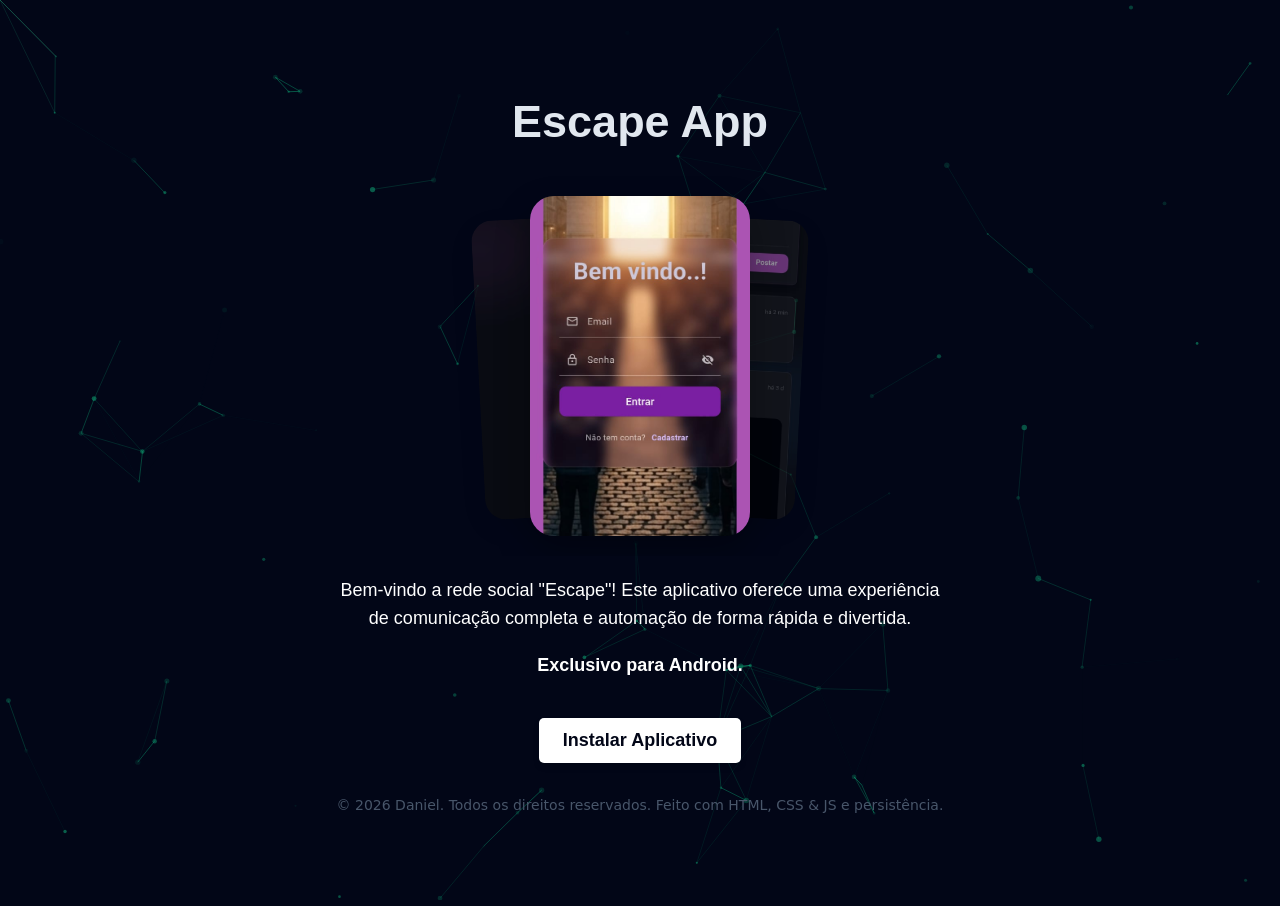
==== cardinformativo.html @ 11ec9598 "adicionando projeto app escape" ====
<!DOCTYPE html>
<html lang="pt-br">

<head>
    <meta charset="UTF-8">
    <meta name="viewport" content="width=device-width, initial-scale=1.0">
    <title>Baixar Escape App</title>
    <link rel="stylesheet" href="style/cardinformativo.css">
</head>

<body>
    <!-- Desenhado o fundo do site-->
    <canvas id="tech-canvas"></canvas>

    <div class="container">
        <h1>Escape App</h1>
        <div class="image-3d">
            <div class="carrossel-3d" id="carrossel">
                <div class="slide-item active" data-index="0"><img src="images/imageApp.jpeg"
                        alt="representação do app"></div>
                <div class="slide-item" data-index="1"><img src="images/imageApp2.jpeg" alt="representação do app">
                </div>
                <div class="slide-item" data-index="2"><img src="images/imageApp3.jpeg" alt="representação do app">
                </div>
                <div class="slide-item" data-index="3"><img src="images/imageApp4.jpeg" alt="representação do app">
                </div>
                <div class="slide-item" data-index="4"><img src="images/imageApp5.jpeg" alt="representação do app">
                </div>
                <div class="slide-item" data-index="5"><img src="images/imageApp6.jpeg" alt="representação do app">
                </div>
            </div>
        </div>

        <p>Bem-vindo a rede social "Escape"! Este aplicativo oferece uma experiência de comunicação completa e automação
            de forma rápida e divertida.</p>
        <p><strong>Exclusivo para Android.</strong></p>

        <!-- Botão que apenas abre o Pop-up interno -->
        <button class="btn-trigger" onclick="abrirModal()">Instalar Aplicativo</button>
    </div>

    <!-- Estrutura do Pop-up (Modal) -->
    <div class="modal-overlay" id="meuModal">
        <div class="modal-box">
            <h3 id="modalTitulo">Confirmação de Download</h3>
            <p clas=" modalP" id="modalTexto">Você realmente quer baixar esse arquivo?</p>

            <div class="modal-buttons" id="botoesModal">
                <button class="btn-modal btn-confirm" onclick="iniciarDownload()">Sim</button>
                <button class="btn-modal btn-cancel" onclick="fecharModal()">Não</button>
            </div>

            <!-- Barra que vai encher simulando o download -->
            <div class="progress-container" id="progressoContainer">
                <div class="progress-bar" id="barraProgresso"></div>
            </div>
        </div>
    </div>

    <!-- Footer-->
    <footer>
        <span>&copy; 2026 Daniel. Todos os direitos reservados.</span>
        <span>Feito com <span class="heart">HTML, CSS & JS</span> e persistência.</span>
    </footer>

    <script src="js/backgroud.js"></script>

    <script src="js/cardinformativo.js"></script>

</body>

</html>
---- style/cardinformativo.css ----
:root {
    --slate-950: hsl(229, 84%, 5%);
    --slate-600: hsl(215, 19%, 35%);
    --slate-400: hsl(215, 20%, 65%);
    --slate-300: hsl(213, 27%, 84%);
    --slate-200: hsl(214, 32%, 91%);

    --btn-color: hsl(183, 100%, 50%);
}

html {
    max-width: 100%;
    overflow-x: hidden;
}

body {
    background-color: var(--slate-950);
    color: var(--slate-200);
    font-family: ui-sans-serif, system-ui, -apple-system, BlinkMacSystemFont, "Segoe UI", Roboto, "Helvetica Neue", sans-serif;
    overflow-x: hidden;
    line-height: 1.5;
    text-align: center;
    padding: 50px 20px;
}

#tech-canvas {
    position: fixed;
    top: 0;
    left: 0;
    width: 100vw;
    height: 100vh;
    pointer-events: none;
}

.container {
    position: relative;
    /* Mantém o fluxo normal para o conteúdo */
    z-index: 1;
    /* Fica na frente do fundo */
    color: white;
    font-family: sans-serif;

    width: 100%;
    max-width: 600px;
    margin: 0 auto;
    padding: 0 1.5rem;
    text-align: center;
}

.image-3d {
    width: 100%;
    max-width: 500px;
    height: 380px;
    margin: 20px auto;
    display: flex;
    align-items: center;
    justify-content: center;
    position: relative;
    overflow: hidden;
}

/* O contêiner que vai girar as imagens */
.carrossel-3d {
    width: 220px;
    height: 340px;
    position: relative;
    cursor: grab;
}

.carrossel-3d:active {
    cursor: grabbing;
}

/* Configuração de cada tela do app */
.slide-item {
    position: absolute;
    width: 100%;
    height: 100%;
    left: 0;
    top: 0;
    border-radius: 24px;
    overflow: hidden;
    box-shadow: 0 10px 30px rgba(0, 0, 0, 0.15);

    /* Sombra suave */
    transition: transform 0.6s cubic-bezier(0.25, 1, 0.5, 1),
        opacity 0.6s ease,
        z-index 0.6s ease;
    opacity: 0;
    pointer-events: none;
}

.slide-item img {
    width: 100%;
    height: 100%;
    object-fit: cover;
}

.slide-item.active {
    transform: translateX(0) scale(1) rotate(0deg);
    opacity: 1;
    z-index: 4;
    pointer-events: auto;
    box-shadow: 0 15px 35px rgba(0, 0, 0, 0.3);
}

.slide-item.next {
    transform: translateX(65px) scale(0.88) rotate(3deg);
    opacity: 0.6;
    z-index: 3;
}

.slide-item.prev {
    transform: translateX(-65px) scale(0.88) rotate(-3deg);
    opacity: 0.6;
    z-index: 3;
}

.slide-item.hidden {
    transform: translateX(0) scale(0.7);
    opacity: 0;
    z-index: 1;
}

h1 {
    font-size: 45px;
    margin-bottom: 1rem;
    color: var(--slate-200);

}

p {
    font-size: 18px;
    line-height: 1.6;
}

/* Botão Principal */
.btn-trigger {
    background-color: white;
    color: var(--slate-950);
    padding: 0.75rem 1.5rem;
    border-radius: 5px;
    font-weight: 700;
    border: none;
    cursor: pointer;
    text-decoration: none;


    display: inline-block;
    font-size: 18px;
    margin-top: 20px;
    box-shadow: 0 4px 6px rgba(0, 0, 0, 0.1);
    transition: background 0.3s;
}

.btn-trigger:hover {
    background-color: var(--btn-color);
    box-shadow: 0 0 15px var(--btn-color);
}

/* Fundo escurecido do Pop-up */
.modal-overlay {
    position: fixed;
    top: 0;
    left: 0;
    width: 100%;
    height: 100%;
    background: rgba(0, 0, 0, 0.5);
    display: flex;
    align-items: center;
    justify-content: center;
    opacity: 0;
    pointer-events: none;
    transition: opacity 0.3s ease;
    z-index: 1000;
}

.modal-overlay.active {
    opacity: 1;
    pointer-events: auto;
}

/* Caixa do Pop-up */
.modal-box {
    background: var(--slate-300);
    padding: 30px;
    border-radius: 8px;
    width: 90%;
    max-width: 400px;
    text-align: center;
    box-shadow: 0 4px 20px rgba(0, 0, 0, 0.2);
    transform: scale(0.8);
    transition: transform 0.3s ease;
}

.modal-overlay.active .modal-box {
    transform: scale(1);
}

.modal-box h3 {
    margin-top: 0;
    color: #333;
}

#modalTexto {
    margin-top: auto;
    color: #333;
}

/* Botões do Pop-up */
.modal-buttons {
    display: flex;
    justify-content: space-around;
    margin-top: 25px;
}

.btn-modal {
    padding: 0.75rem 1.5rem;
    border-radius: 5px;
    font-weight: 700;
    border: none;
    cursor: pointer;
    text-decoration: none;

    display: inline-block;
    font-size: 18px;
    margin-top: 20px;
    box-shadow: 0 4px 6px rgba(0, 0, 0, 0.1);
    transition: background 0.3s;
}

.btn-confirm {
    background-color: #66b169;
    color: white;
}

.btn-confirm:hover {
    background-color: #3a9e3f;
}

.btn-cancel {
    background-color: #e44d43;
    color: white;
}

.btn-cancel:hover {
    background-color: #fc1100;
}

/* Barra de Progresso Animada */
.progress-container {
    display: none;
    width: 100%;
    background-color: var(--slate-300);
    border-radius: 4px;
    margin-top: 20px;
    overflow: hidden;
}

.progress-bar {
    width: 0%;
    height: 10px;
    background-color: var(--slate-950);
    transition: width 0.1s linear;
}

footer {
    position: relative;
    bottom: 0;
    left: 0;
    width: 100%;
    z-index: 2;
    padding: 2rem 0;
    text-align: center;
    color: var(--slate-600);
    font-size: 0.875rem;
    width: 100%;
}
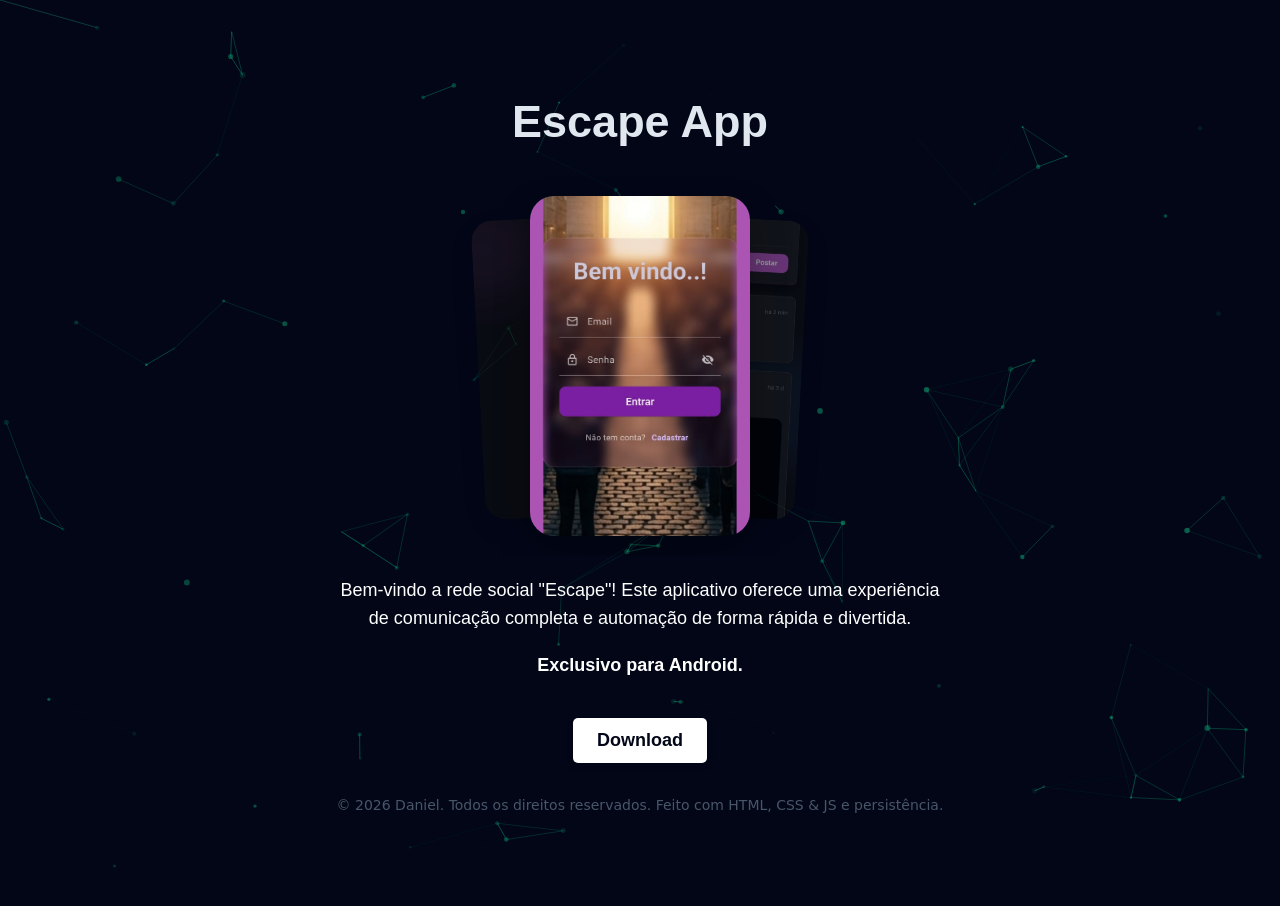
==== commit c1ecfac9: "adicionando pagina do projeto e ajuste do menu" ====
--- a/cardinformativo.html
+++ b/cardinformativo.html
@@ -36,7 +36,7 @@
         <p><strong>Exclusivo para Android.</strong></p>
 
         <!-- Botão que apenas abre o Pop-up interno -->
-        <button class="btn-trigger" onclick="abrirModal()">Instalar Aplicativo</button>
+        <button class="btn-trigger" onclick="abrirModal()">Download</button>
     </div>
 
     <!-- Estrutura do Pop-up (Modal) -->
--- a/style/cardinformativo.css
+++ b/style/cardinformativo.css
@@ -40,7 +40,6 @@
     color: white;
     font-family: sans-serif;
 
-    width: 100%;
     max-width: 600px;
     margin: 0 auto;
     padding: 0 1.5rem;
@@ -126,7 +125,7 @@
     font-size: 45px;
     margin-bottom: 1rem;
     color: var(--slate-200);
-
+    align-items: center;
 }
 
 p {
